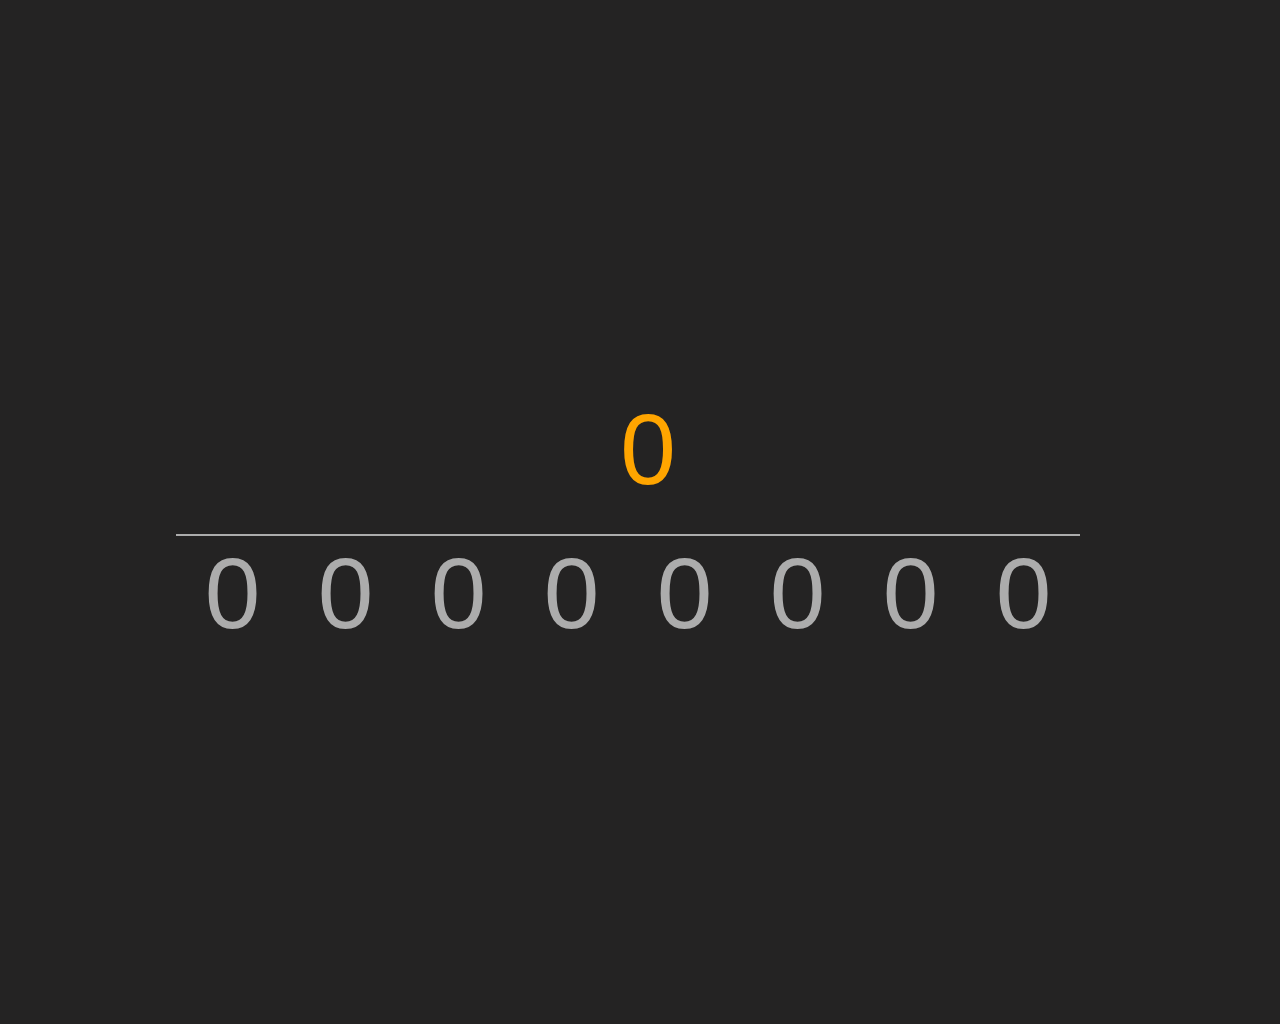
==== index.html @ 52e36ad9 "chore(index.html) change the main page name" ====
<html>
    <head>
        <title>Simple Binary Number</title>
        <style>
        	html,
            body {
                width: max(128px, 100%);
                height: max(1024px, 100%);
                outline: none;
            }

            body {
                background: rgb(36, 35, 35);
            }

			.pl {
				position : relative;
				top: 50%;
				left: 50%;
				margin-left : -512;
				height: 128px;
				width: 1024;
				overflow: hidden;
			    
			}

			#decimal {
			    margin-top : -128px;
			}

			#binary {
			    margin-top : 0px;
			}

			.pl ul {
				position : relative;
			    height: 100%;
				width: 100%
			}

			.pl ul li {
				border: none;
				margin-left: 0;
				position : relative;
				height: 256px;
				width: 113px;
				float: left;
				list-style-type: none;
			}

			.pl ul a, #decimal {
				text-align: center;
				font: lighter 100px "Helvetica Neue", Arial, Helvetica, Geneva, sans-serif;
				text-decoration: none;
				color: #ffa500;
			}

			.pl ul a {
				border: none;
				position : relative;
				margin-top: 0px;
				margin-left: 0px;
				height: 128px;
				width: 100%;
			    display: block;
			}

			.pl ul a.zero {
				box-shadow: 0 -2px 0 0px rgb(172, 172, 172);
				color: rgb(172, 172, 172);
			}

			.pl ul a.one {	
				box-shadow: 0 -2px 0 0px #ffa500;
				color: #ffa500;
			}
			
			.pl ul li.active {
				animation: active 2s 0s;
				margin-top: -128px;
			}

			.pl ul li.inactive {
				animation: inactive 2s 0s;
				margin-top: 0px;
			}

			@keyframes active {
                0%, 50% {
                    margin-top: -64px;
                }
                50%, 100% {
                    margin-top: -128px;
                }
            }

            @keyframes inactive {
                0%, 50% {
                    margin-top: -64px;
                }
                50%, 100% {
                    margin-top: 0px;
                }
            }

        </style>
        <script type="text/javascript">
        	var number = 0;

        	function check(element) {
			  	if (element == null || element == 'undefined') return;

				if (element.classList.contains("active")) {
					element.classList.remove("active");
					element.classList.add("inactive");

					let power = element.id;
					number -= Math.pow(2, power - 1);
				} else {
					element.classList.add("active");
					element.classList.remove("inactive");

					let power = element.id;
					number += Math.pow(2, power - 1);
				}
				
				let decimalView = document.getElementById("decimal");
				if (decimalView == null || decimalView == 'undefined') return;
				
				decimalView.innerText = number;
			}
        </script>
    </head>
    <body>
		<div id="decimal" class = "pl">0</div>
    	<div id="binary" class = "pl">
    		<ul>
				<li id="8" onclick="check(this)">
					<a href="#" class="zero">0</a>
					<a href="#" class="one">1</a>
				</li>
				<li id="7" onclick="check(this)">
					<a href="#" class="zero">0</a>
					<a href="#" class="one">1</a>
				</li>
				<li id="6" onclick="check(this)">
					<a href="#" class="zero">0</a>
					<a href="#" class="one">1</a>
				</li>
				<li id="5" onclick="check(this)">
					<a href="#" class="zero">0</a>
					<a href="#" class="one">1</a>
				</li>
				<li id="4" onclick="check(this)">
					<a href="#" class="zero">0</a>
					<a href="#" class="one">1</a>
				</li>
				<li id="3" onclick="check(this)">
					<a href="#" class="zero">0</a>
					<a href="#" class="one">1</a>
				</li>
				<li id="2" onclick="check(this)">
					<a href="#" class="zero">0</a>
					<a href="#" class="one">1</a>
				</li>
				<li id="1" onclick="check(this)">
					<a href="#" class="zero">0</a>
					<a href="#" class="one">1</a>
				</li>
			</ul>
    	</div>
    </body>
</html>
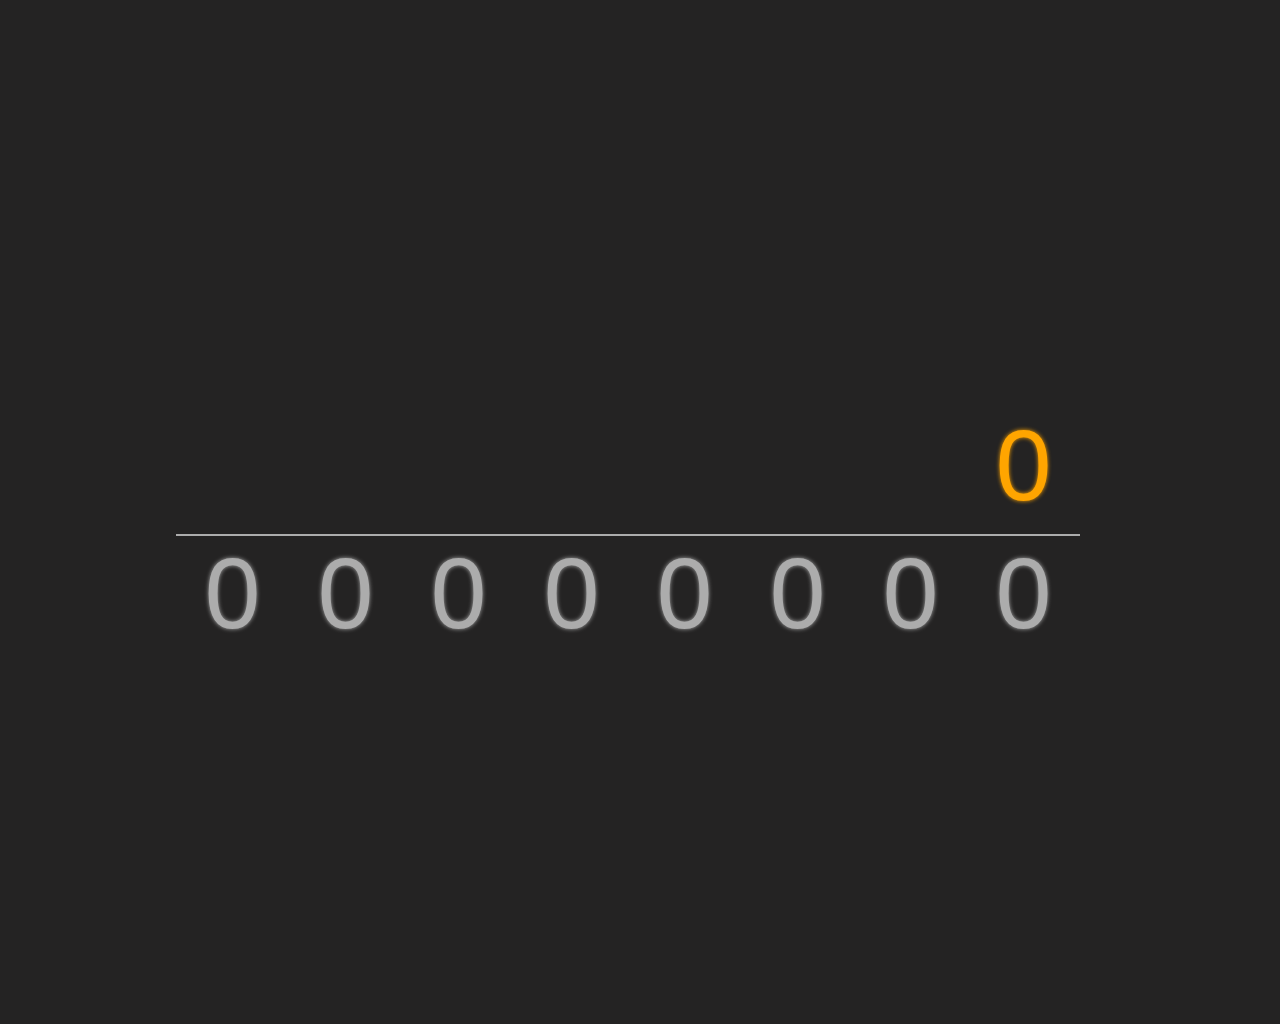
==== commit bc214593: "feature(simple-binary-number.css) take out css in a separate file" ====
--- a/index.html
+++ b/index.html
@@ -1,130 +1,28 @@
 <html>
-    <head>
+	<head>
+ 		<meta charset = "UTF-8">
+ 		<meta name = "viewport" content = "width=device-width, initial-scale=1.0">
+ 		<meta http-equiv = "X-UA-Compatible" content = "ie=edge">
+ 		<link rel = "stylesheet" type = "text/css" media = "all" href = "simple-binary-number.css"/>
         <title>Simple Binary Number</title>
-        <style>
-        	html,
-            body {
-                width: max(128px, 100%);
-                height: max(1024px, 100%);
-                outline: none;
-            }
-
-            body {
-                background: rgb(36, 35, 35);
-            }
-
-			.pl {
-				position : relative;
-				top: 50%;
-				left: 50%;
-				margin-left : -512;
-				height: 128px;
-				width: 1024;
-				overflow: hidden;
-			    
-			}
-
-			#decimal {
-			    margin-top : -128px;
-			}
-
-			#binary {
-			    margin-top : 0px;
-			}
-
-			.pl ul {
-				position : relative;
-			    height: 100%;
-				width: 100%
-			}
-
-			.pl ul li {
-				border: none;
-				margin-left: 0;
-				position : relative;
-				height: 256px;
-				width: 113px;
-				float: left;
-				list-style-type: none;
-			}
-
-			.pl ul a, #decimal {
-				text-align: center;
-				font: lighter 100px "Helvetica Neue", Arial, Helvetica, Geneva, sans-serif;
-				text-decoration: none;
-				color: #ffa500;
-			}
-
-			.pl ul a {
-				border: none;
-				position : relative;
-				margin-top: 0px;
-				margin-left: 0px;
-				height: 128px;
-				width: 100%;
-			    display: block;
-			}
-
-			.pl ul a.zero {
-				box-shadow: 0 -2px 0 0px rgb(172, 172, 172);
-				color: rgb(172, 172, 172);
-			}
-
-			.pl ul a.one {	
-				box-shadow: 0 -2px 0 0px #ffa500;
-				color: #ffa500;
-			}
-			
-			.pl ul li.active {
-				animation: active 2s 0s;
-				margin-top: -128px;
-			}
-
-			.pl ul li.inactive {
-				animation: inactive 2s 0s;
-				margin-top: 0px;
-			}
-
-			@keyframes active {
-                0%, 50% {
-                    margin-top: -64px;
-                }
-                50%, 100% {
-                    margin-top: -128px;
-                }
-            }
-
-            @keyframes inactive {
-                0%, 50% {
-                    margin-top: -64px;
-                }
-                50%, 100% {
-                    margin-top: 0px;
-                }
-            }
-
-        </style>
         <script type="text/javascript">
         	var number = 0;
 
         	function check(element) {
 			  	if (element == null || element == 'undefined') return;
 
+				let power = element.id;
 				if (element.classList.contains("active")) {
 					element.classList.remove("active");
 					element.classList.add("inactive");
-
-					let power = element.id;
 					number -= Math.pow(2, power - 1);
 				} else {
 					element.classList.add("active");
 					element.classList.remove("inactive");
-
-					let power = element.id;
 					number += Math.pow(2, power - 1);
 				}
 				
-				let decimalView = document.getElementById("decimal");
+				let decimalView = document.getElementById("result");
 				if (decimalView == null || decimalView == 'undefined') return;
 				
 				decimalView.innerText = number;
@@ -132,7 +30,13 @@
         </script>
     </head>
     <body>
-		<div id="decimal" class = "pl">0</div>
+		<div id="decimal" class = "pl">
+			<ul>
+				<li>
+					<a id="result" href="#" class="result">0</a>
+				</li>
+			</ul>
+		</div>
     	<div id="binary" class = "pl">
     		<ul>
 				<li id="8" onclick="check(this)">
--- a/simple-binary-number.css
+++ b/simple-binary-number.css
@@ -0,0 +1,114 @@
+html,
+body {
+    width: max(128px, 100%);
+    height: max(1024px, 100%);
+    outline: none;
+}
+
+body {
+    background: rgb(36, 35, 35);
+}
+
+.pl {
+	position : relative;
+	top: 50%;
+	left: 50%;
+	margin-left : -512;
+	height: 128px;
+	width: 1024;
+	overflow: hidden;
+    
+}
+
+#decimal {
+    margin-top : -128px;
+}
+
+#binary {
+    margin-top : 0px;
+}
+
+.pl ul {
+	position : relative;
+    height: 100%;
+	width: 100%
+}
+
+.pl ul li {
+	border: none;
+	margin-left: 0;
+	position : relative;
+	height: 256px;
+	width: 113px;
+	float: left;
+	list-style-type: none;
+}
+
+#decimal ul li {
+	float: right;
+	margin-right: 120px;
+}
+
+.pl ul a {
+	text-align: center;
+	font: lighter 100px "Helvetica Neue", "Arial";
+	text-decoration: none;
+	color: #ffa500;
+    text-shadow:0 0 4px #ffa500;
+}
+
+.pl ul a {
+	border: none;
+	position : relative;
+	margin-top: 0px;
+	margin-left: 0px;
+	height: 128px;
+	width: 100%;
+    display: block;
+}
+
+.pl ul a.result {
+
+	text-shadow:0 0 4px #ffa500;
+	color: #ffa500;
+}
+
+.pl ul a.zero {
+	box-shadow: 0 -2px 0 0px rgb(172, 172, 172);
+	text-shadow:0 0 4px rgb(172, 172, 172);
+	color: rgb(172, 172, 172);
+}
+
+.pl ul a.one {	
+	box-shadow: 0 -2px 0 0px #ffa500;
+	text-shadow:0 0 4px #ffa500;
+	color: #ffa500;
+}
+
+.pl ul li.active {
+	animation: active 2s 0s;
+	margin-top: -128px;
+}
+
+.pl ul li.inactive {
+	animation: inactive 2s 0s;
+	margin-top: 0px;
+}
+
+@keyframes active {
+    0%, 50% {
+        margin-top: -64px;
+    }
+    50%, 100% {
+        margin-top: -128px;
+    }
+}
+
+@keyframes inactive {
+    0%, 50% {
+        margin-top: -64px;
+    }
+    50%, 100% {
+        margin-top: 0px;
+    }
+}
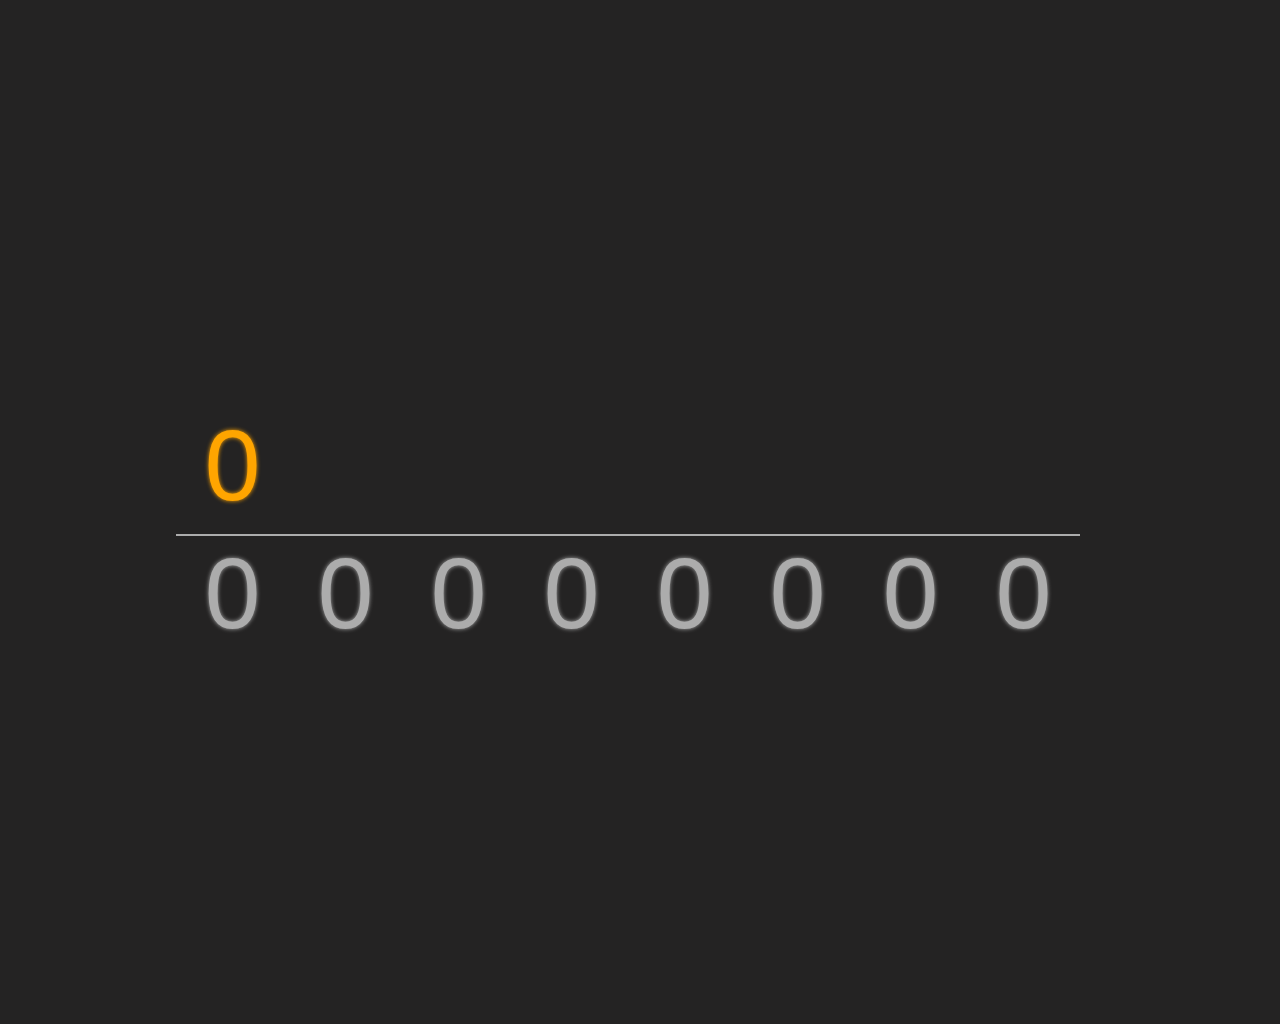
==== commit f8d91e99: "chore(index.html, README.md) complete readme and change meta of html" ====
--- a/index.html
+++ b/index.html
@@ -1,33 +1,9 @@
 <html>
 	<head>
  		<meta charset = "UTF-8">
- 		<meta name = "viewport" content = "width=device-width, initial-scale=1.0">
- 		<meta http-equiv = "X-UA-Compatible" content = "ie=edge">
  		<link rel = "stylesheet" type = "text/css" media = "all" href = "simple-binary-number.css"/>
+		<script src="simple-binary-number.js"></script>
         <title>Simple Binary Number</title>
-        <script type="text/javascript">
-        	var number = 0;
-
-        	function check(element) {
-			  	if (element == null || element == 'undefined') return;
-
-				let power = element.id;
-				if (element.classList.contains("active")) {
-					element.classList.remove("active");
-					element.classList.add("inactive");
-					number -= Math.pow(2, power - 1);
-				} else {
-					element.classList.add("active");
-					element.classList.remove("inactive");
-					number += Math.pow(2, power - 1);
-				}
-				
-				let decimalView = document.getElementById("result");
-				if (decimalView == null || decimalView == 'undefined') return;
-				
-				decimalView.innerText = number;
-			}
-        </script>
     </head>
     <body>
 		<div id="decimal" class = "pl">
--- a/simple-binary-number.css
+++ b/simple-binary-number.css
@@ -44,11 +44,6 @@
 	list-style-type: none;
 }
 
-#decimal ul li {
-	float: right;
-	margin-right: 120px;
-}
-
 .pl ul a {
 	text-align: center;
 	font: lighter 100px "Helvetica Neue", "Arial";
@@ -68,7 +63,6 @@
 }
 
 .pl ul a.result {
-
 	text-shadow:0 0 4px #ffa500;
 	color: #ffa500;
 }
